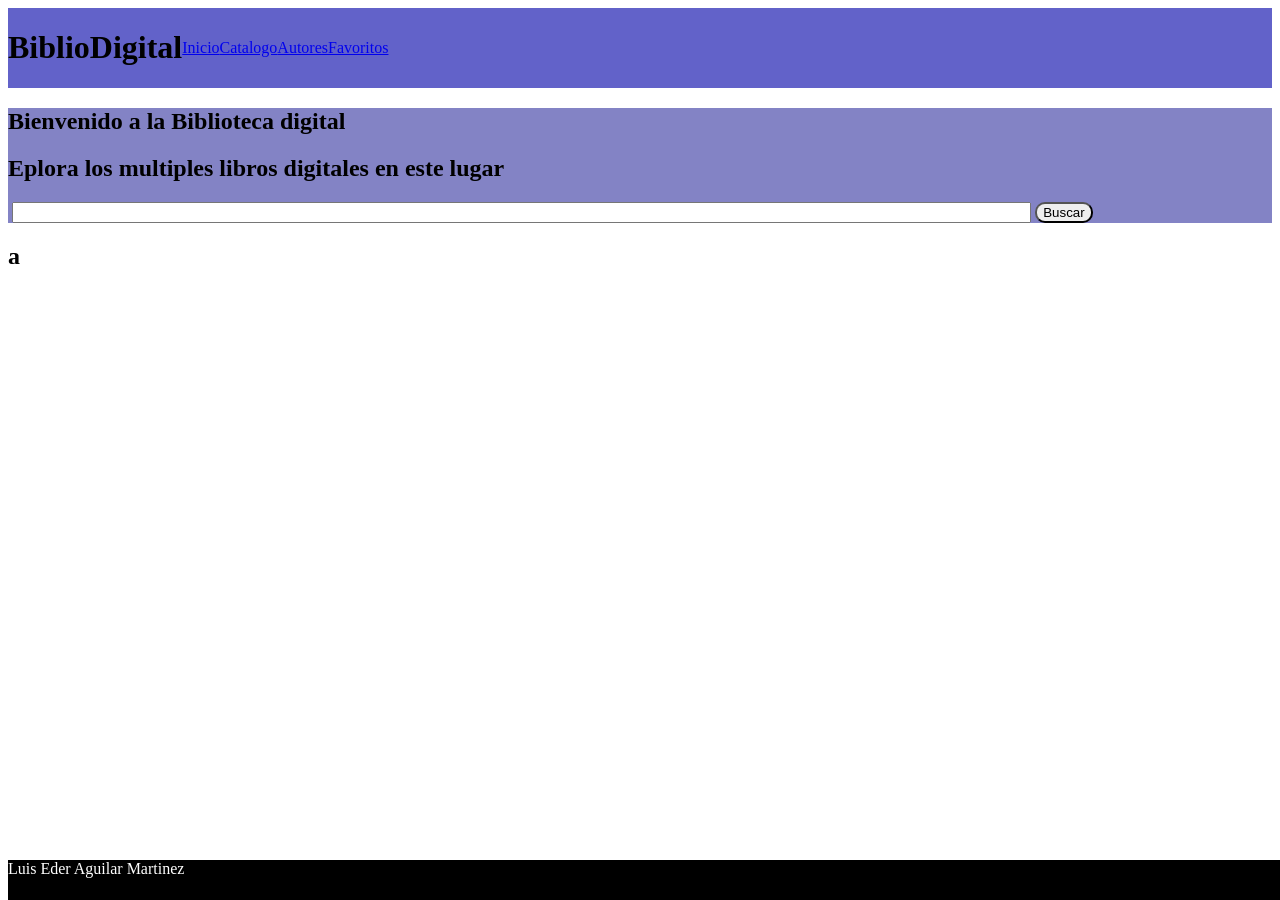
==== Index.html @ 71f8fc00 "Se creo la estructura y comence el index junto con su css" ====
<!doctype html>
<html lang="en">
  <head>
    <meta charset="UTF-8" />
    <meta name="viewport" content="width=device-width, initial-scale=1.0" />
    <title>BiblioDigital</title>
    <link rel="stylesheet" href="css/index.css" />
  </head>
  <body>
    <header>
      <h1>BiblioDigital</h1>
      <a href="Index.html">Inicio</a>
      <a href="paginas/catalogo.html">Catalogo</a>
      <a href="paginas/autores.html">Autores</a>
      <a href="paginas/favoritos.html">Favoritos</a>
    </header>
    <section class="seccion1">
      <h1>Bienvenido a la Biblioteca digital</h1>
      <h2>Eplora los multiples libros digitales en este lugar</h2>
      <search>
        <form role="search">
          <label>
            <img src="" alt="" />
            <input type="text" />
            <button>Buscar</button>
          </label>
        </form>
      </search>
    </section>
    <section class="seccion2">
      <h1>a</h1>
    </section>

    <footer class="footer">Luis Eder Aguilar Martinez</footer>
  </body>
</html>
---- css/index.css ----
header {
  background-color: rgb(98, 98, 201);
  width: 100%;
  display: flex;
  align-items: center;
}
a {
}

.seccion1 {
  background-color: rgb(131, 131, 197);
}

input {
  width: 80%;
}

button {
  border-radius: 10px;
}

footer {
  background-color: black;
  color: white;
  height: 40px;
  width: 100%;
  position: absolute;
  bottom: 0;
}
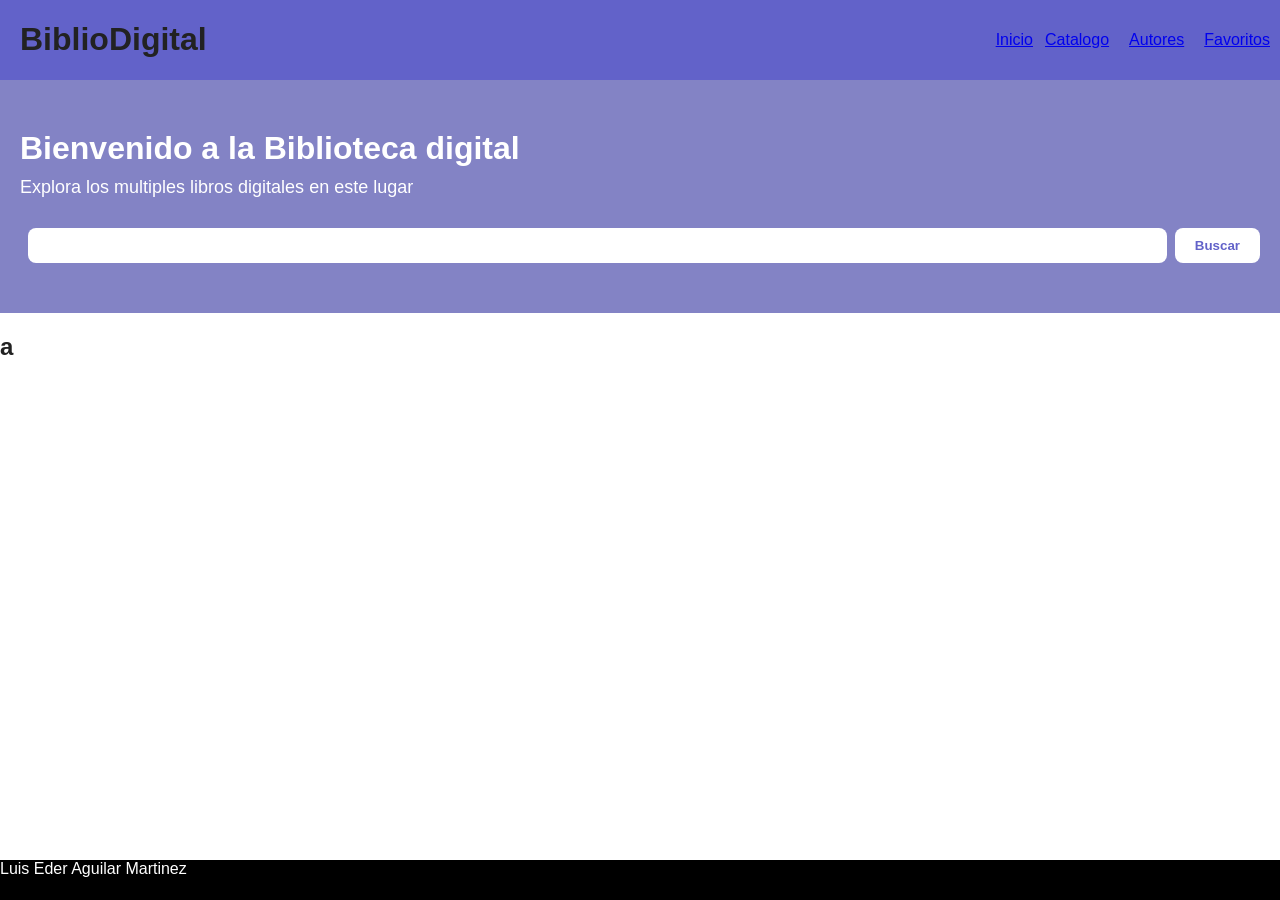
==== commit 2e5cfadd: "Se mejoro la vista de index con css" ====
--- a/Index.html
+++ b/Index.html
@@ -9,14 +9,14 @@
   <body>
     <header>
       <h1>BiblioDigital</h1>
-      <a href="Index.html">Inicio</a>
+      <a class="inicio" href="Index.html">Inicio</a>
       <a href="paginas/catalogo.html">Catalogo</a>
       <a href="paginas/autores.html">Autores</a>
       <a href="paginas/favoritos.html">Favoritos</a>
     </header>
     <section class="seccion1">
       <h1>Bienvenido a la Biblioteca digital</h1>
-      <h2>Eplora los multiples libros digitales en este lugar</h2>
+      <h2>Explora los multiples libros digitales en este lugar</h2>
       <search>
         <form role="search">
           <label>
--- a/css/index.css
+++ b/css/index.css
@@ -1,22 +1,85 @@
+* {
+  box-sizing: border-box;
+}
+
+body,
+html {
+  margin: 0;
+  padding: 0;
+  width: 100%;
+  height: 100%;
+  font-family: Arial, Helvetica, sans-serif;
+  color: #222;
+}
+body {
+  display: flex;
+  flex-direction: column;
+  min-height: 100vh;
+}
+
 header {
   background-color: rgb(98, 98, 201);
   width: 100%;
   display: flex;
+  justify-content: flex-end;
   align-items: center;
 }
+
+header h1 {
+  margin-left: 20px;
+}
+
+.inicio {
+  padding: 2px;
+  margin-left: auto;
+}
 a {
+  padding: 10px;
 }
 
 .seccion1 {
   background-color: rgb(131, 131, 197);
+  color: white;
+  text-align: justify;
+  padding: 50px 20px;
 }
 
-input {
-  width: 80%;
+.seccion1 h1 {
+  margin: 0 0 10px;
+  font-size: 32px;
 }
 
-button {
-  border-radius: 10px;
+.seccion1 h2 {
+  margin: 0 0 30px;
+  font-weight: normal;
+  font-size: 18px;
+}
+
+.seccion1 label {
+  display: flex;
+  justify-content: center;
+  gap: 8px;
+}
+
+.seccion1 input {
+  width: 100%;
+  padding: 10px;
+  border: none;
+  border-radius: 8px;
+}
+
+.seccion1 button {
+  padding: 10px 20px;
+  border: none;
+  border-radius: 8px;
+  background-color: white;
+  color: rgb(98, 98, 201);
+  font-weight: bold;
+  cursor: pointer;
+}
+
+.seccion1 button:hover {
+  background-color: #eee;
 }
 
 footer {
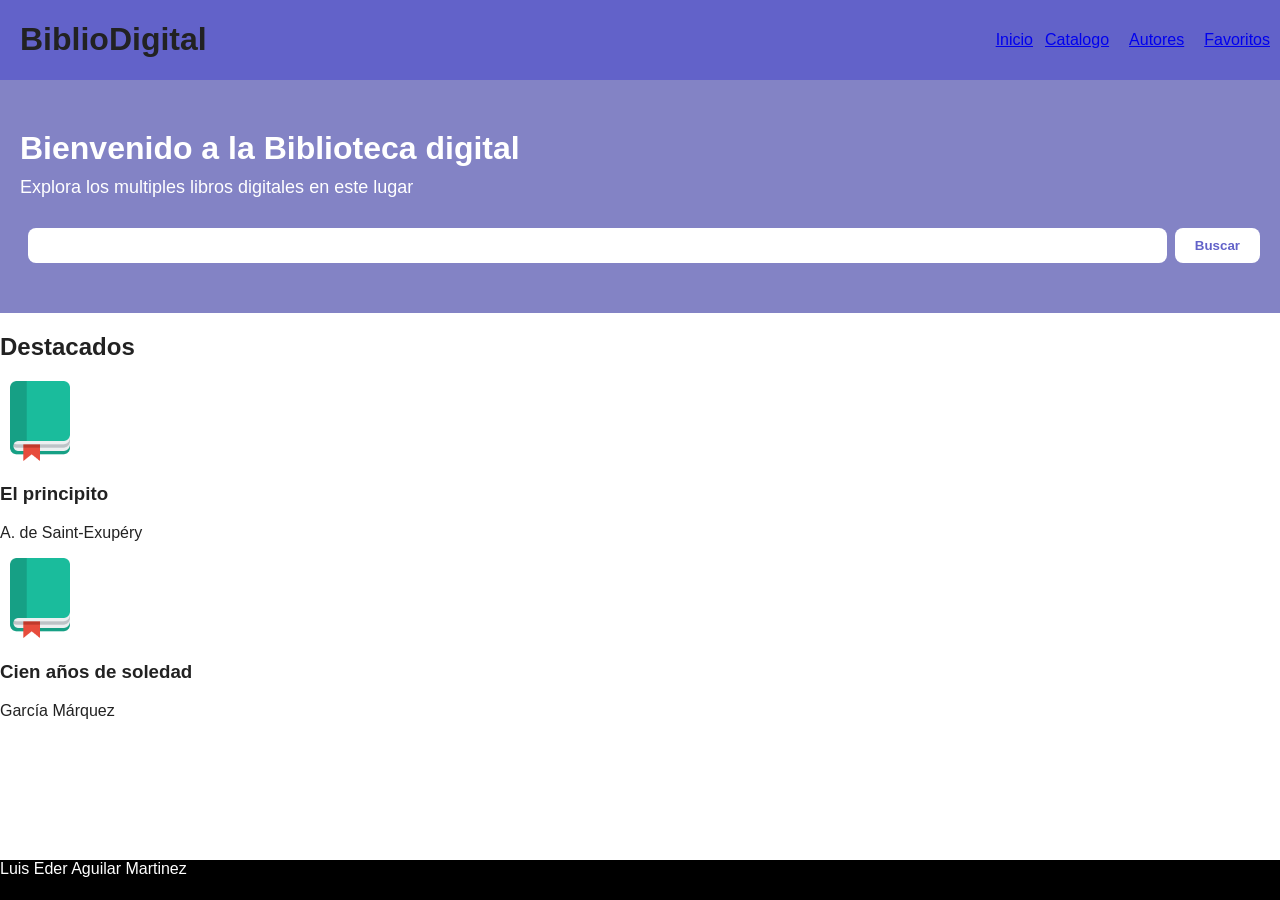
==== commit 7807c397: "en el index se hizo referencia visual de como quedaria la estructura y diseño" ====
--- a/Index.html
+++ b/Index.html
@@ -28,7 +28,21 @@
       </search>
     </section>
     <section class="seccion2">
-      <h1>a</h1>
+      <h1>Destacados</h1>
+
+      <div class="repisa">
+        <div class="libro">
+          <img src="/img/book.png" alt="Portada" width="80px" />
+          <h3>El principito</h3>
+          <p>A. de Saint-Exupéry</p>
+        </div>
+
+        <div class="libro">
+          <img src="/img/book.png" alt="Portada" width="80px" />
+          <h3>Cien años de soledad</h3>
+          <p>García Márquez</p>
+        </div>
+      </div>
     </section>
 
     <footer class="footer">Luis Eder Aguilar Martinez</footer>
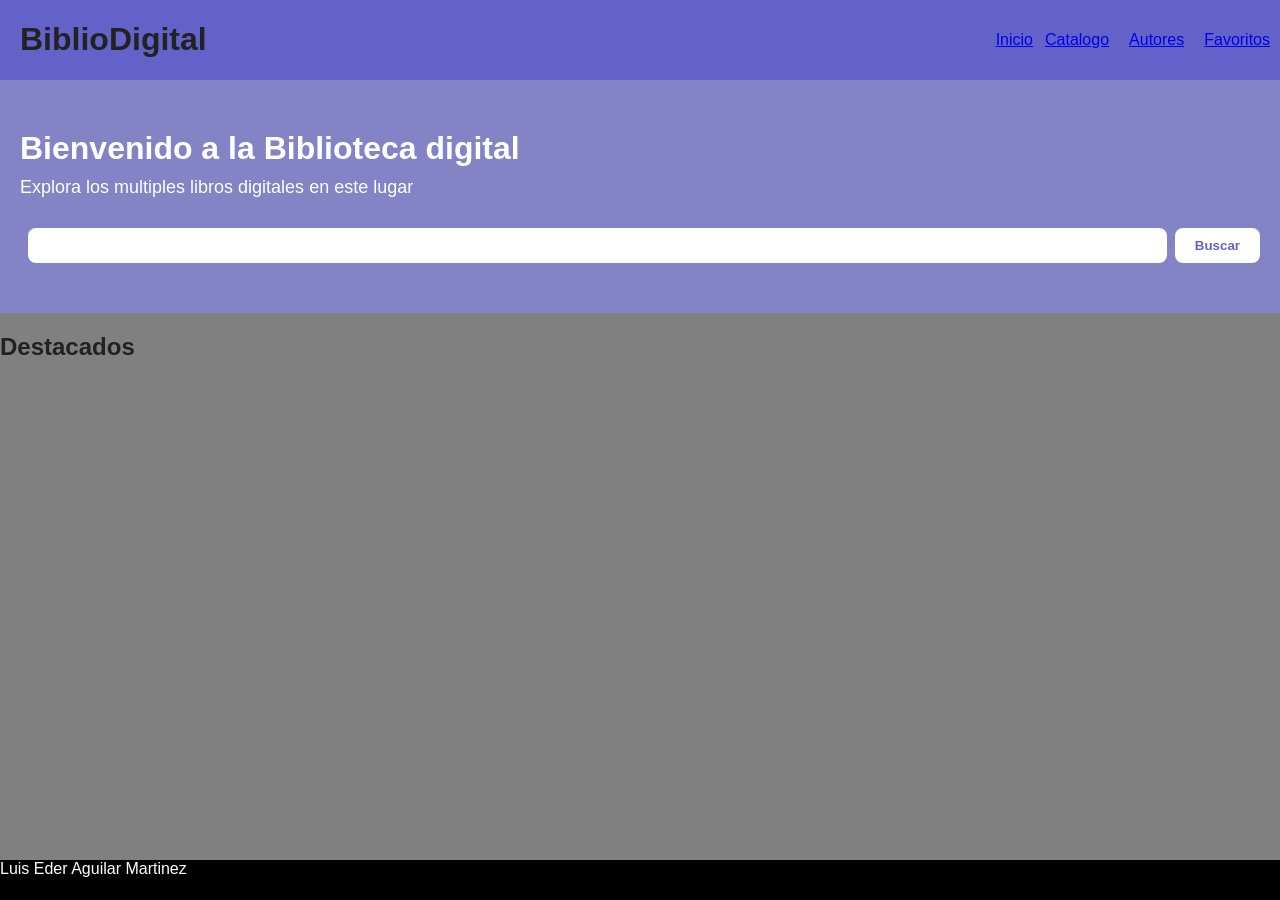
==== commit 5a759156: "error en el script para recuperar datos" ====
--- a/Index.html
+++ b/Index.html
@@ -31,17 +31,7 @@
       <h1>Destacados</h1>
 
       <div class="repisa">
-        <div class="libro">
-          <img src="/img/book.png" alt="Portada" width="80px" />
-          <h3>El principito</h3>
-          <p>A. de Saint-Exupéry</p>
-        </div>
-
-        <div class="libro">
-          <img src="/img/book.png" alt="Portada" width="80px" />
-          <h3>Cien años de soledad</h3>
-          <p>García Márquez</p>
-        </div>
+        <script src="/js/script.js"></script>
       </div>
     </section>
 
--- a/css/index.css
+++ b/css/index.css
@@ -82,6 +82,16 @@
   background-color: #eee;
 }
 
+.seccion2 {
+  background-color: gray;
+  height: 100%;
+}
+
+.repisa {
+  display: flex;
+  gap: 50px;
+}
+
 footer {
   background-color: black;
   color: white;
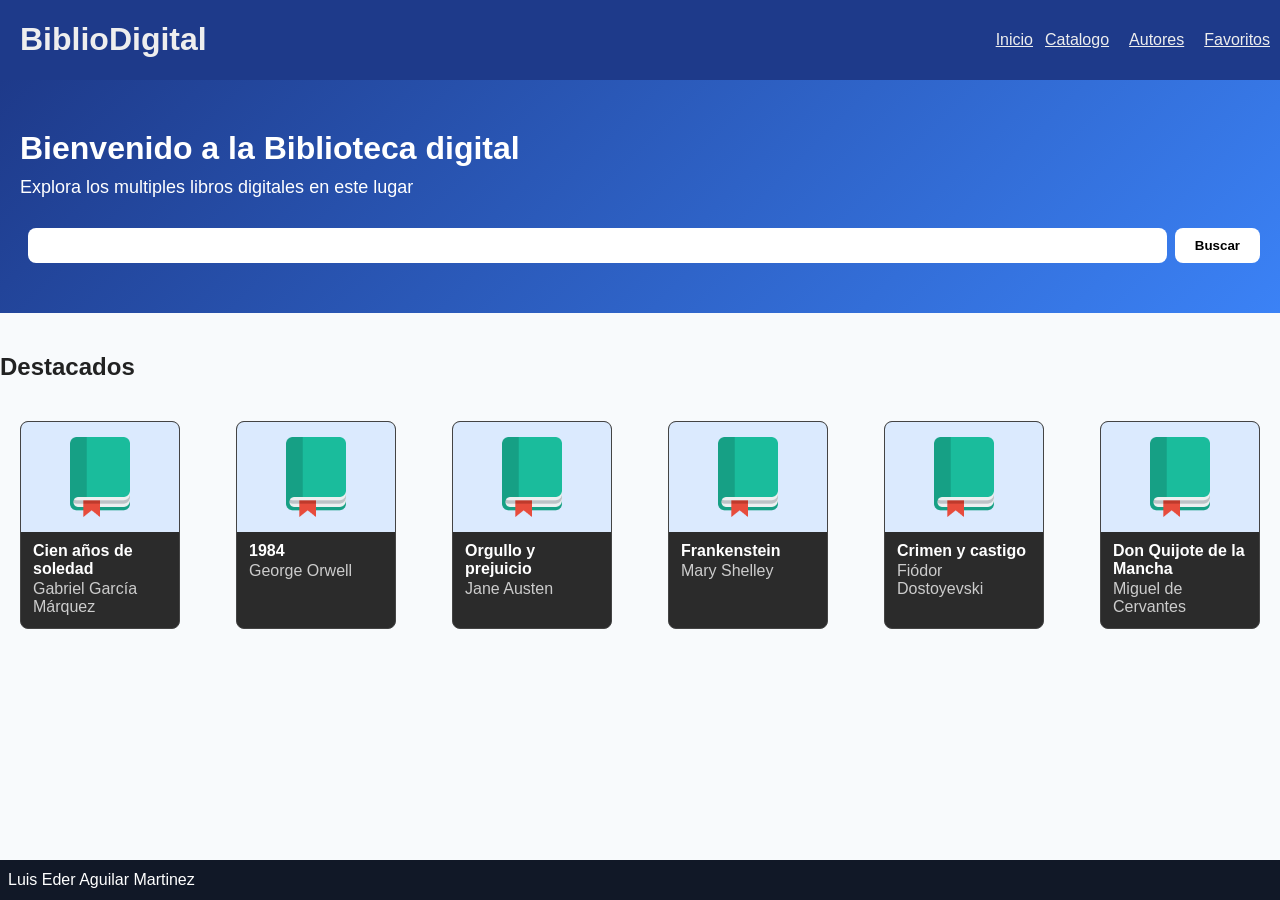
==== commit cf8ad4de: "cree la pagina autores, agregue una nueva img" ====
--- a/Index.html
+++ b/Index.html
@@ -1,5 +1,5 @@
 <!doctype html>
-<html lang="en">
+<html lang="es">
   <head>
     <meta charset="UTF-8" />
     <meta name="viewport" content="width=device-width, initial-scale=1.0" />
--- a/css/index.css
+++ b/css/index.css
@@ -12,13 +12,14 @@
   color: #222;
 }
 body {
+  background: #f8fafc;
   display: flex;
   flex-direction: column;
   min-height: 100vh;
 }
 
 header {
-  background-color: rgb(98, 98, 201);
+  background-color: #1e3a8a;
   width: 100%;
   display: flex;
   justify-content: flex-end;
@@ -27,18 +28,23 @@
 
 header h1 {
   margin-left: 20px;
+  color: #eee;
 }
 
 .inicio {
   padding: 2px;
   margin-left: auto;
 }
-a {
+header a {
   padding: 10px;
+  color: #eee;
+}
+header a:hover {
+  color: #f97316;
 }
 
 .seccion1 {
-  background-color: rgb(131, 131, 197);
+  background: linear-gradient(135deg, #1e3a8a, #3b82f6);
   color: white;
   text-align: justify;
   padding: 50px 20px;
@@ -72,8 +78,7 @@
   padding: 10px 20px;
   border: none;
   border-radius: 8px;
-  background-color: white;
-  color: rgb(98, 98, 201);
+  background: white;
   font-weight: bold;
   cursor: pointer;
 }
@@ -83,20 +88,49 @@
 }
 
 .seccion2 {
-  background-color: gray;
-  height: 100%;
+  background: #f8fafc;
+  padding: 20px 0;
 }
 
 .repisa {
+  display: grid;
+  grid-template-columns: repeat(auto-fit, minmax(180px, 1fr));
+  gap: 16px;
+}
+
+.repisa .libro {
+  background: #2b2b2b;
+  border: 1px solid #444;
+  border-radius: 8px;
+  overflow: hidden;
+  margin: 10%;
+}
+
+.libro .portada {
+  height: 110px;
+  background: #dbeafe;
   display: flex;
-  gap: 50px;
+  justify-content: center;
+  align-items: center;
+}
+.libro h3 {
+  color: white;
+  font-size: 16px;
+  margin: 10px 12px 2px;
+}
+
+.libro p {
+  color: #ccc;
+  margin: 0 12px 12px;
 }
 
 footer {
-  background-color: black;
+  background: #111827;
   color: white;
-  height: 40px;
+  min-height: 40px;
   width: 100%;
-  position: absolute;
-  bottom: 0;
+  display: flex;
+  align-items: center;
+  padding-left: 8px;
+  margin-top: auto;
 }
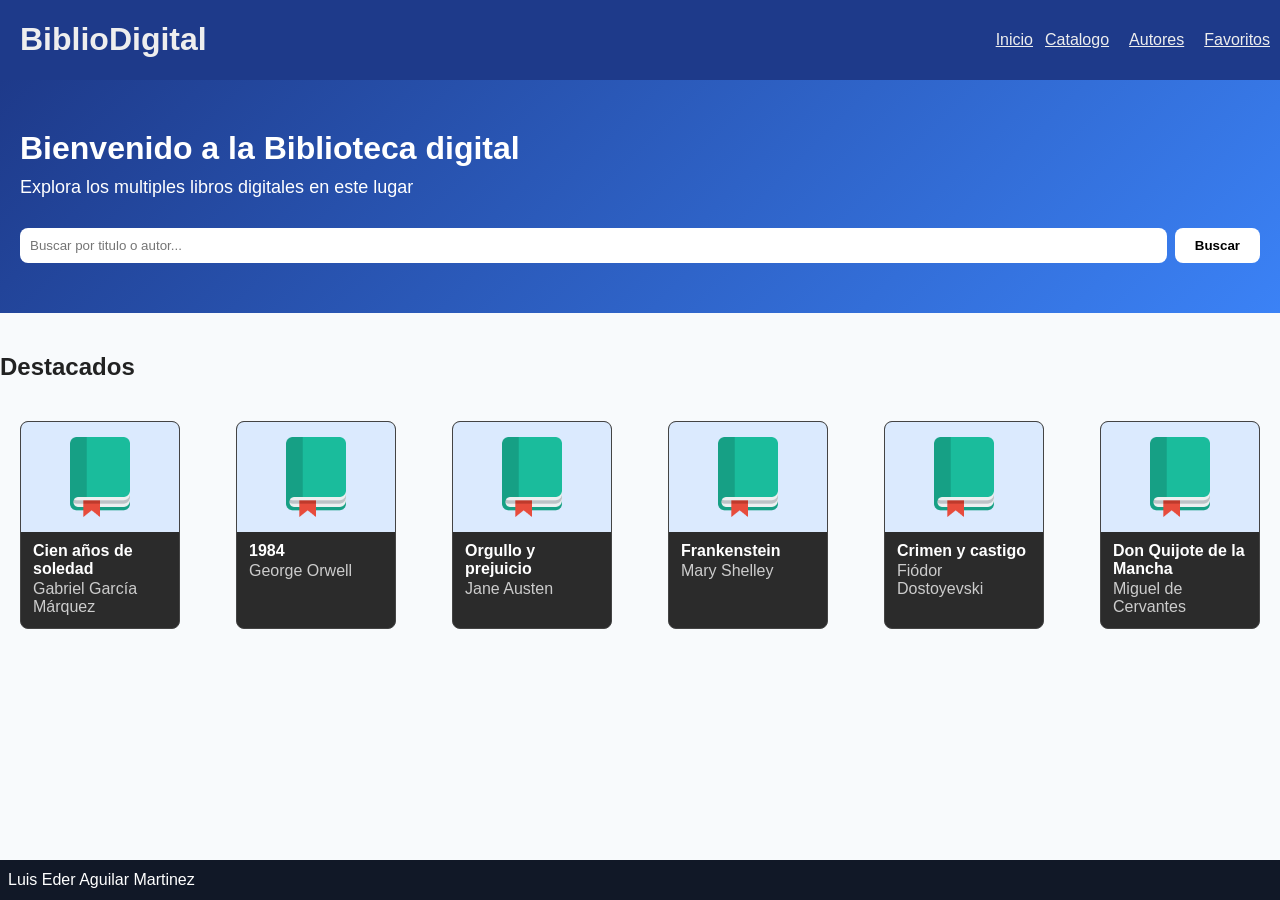
==== commit 2dcab186: "funcionalidad del buscador" ====
--- a/Index.html
+++ b/Index.html
@@ -20,8 +20,7 @@
       <search>
         <form role="search">
           <label>
-            <img src="" alt="" />
-            <input type="text" />
+            <input type="text" id="buscador" placeholder="Buscar por titulo o autor..." />
             <button>Buscar</button>
           </label>
         </form>
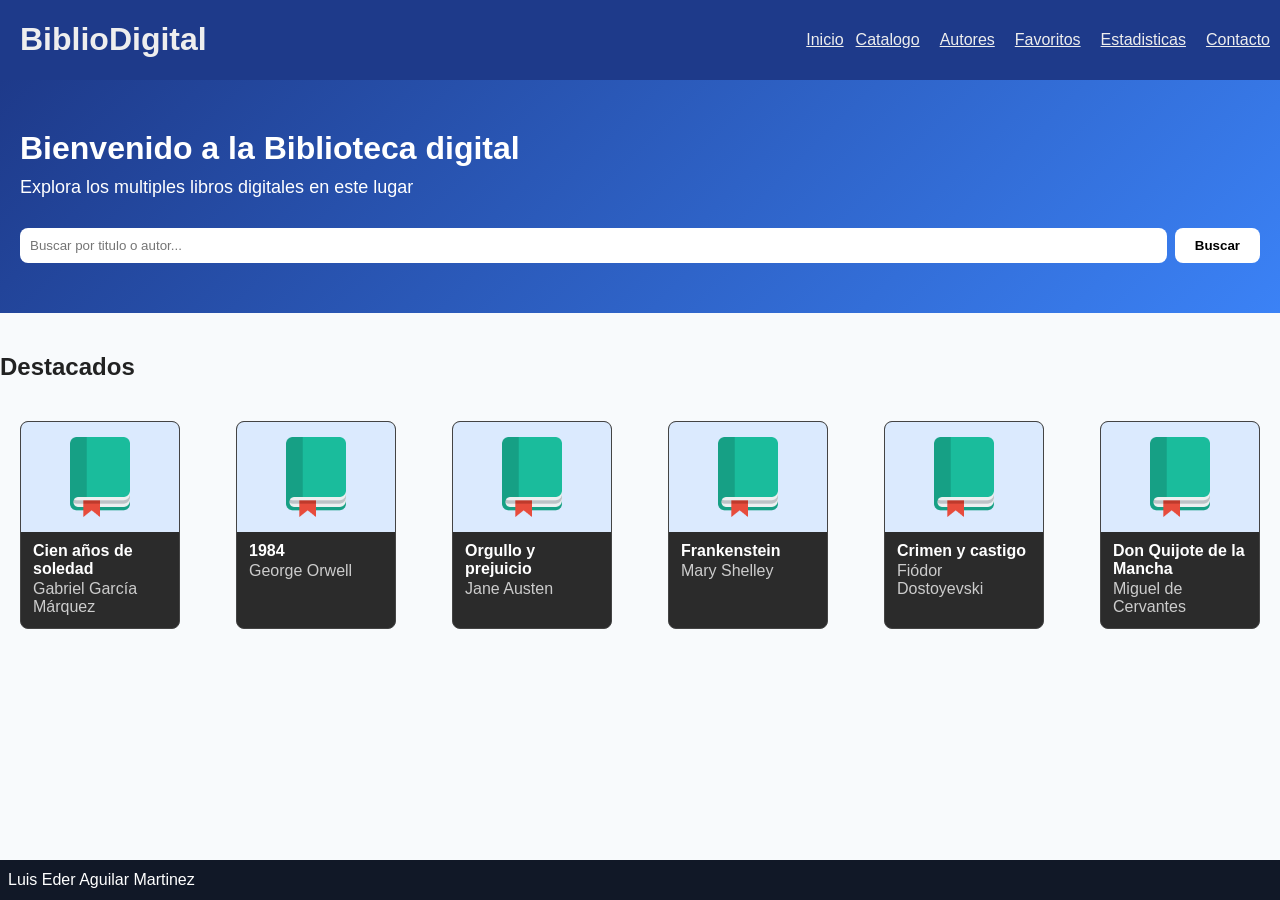
==== commit 1440c3a1: "agregue estadistica y contacto al header" ====
--- a/Index.html
+++ b/Index.html
@@ -13,6 +13,8 @@
       <a href="paginas/catalogo.html">Catalogo</a>
       <a href="paginas/autores.html">Autores</a>
       <a href="paginas/favoritos.html">Favoritos</a>
+      <a href="paginas/estadisticas.html">Estadisticas</a>
+      <a href="paginas/contacto.html">Contacto</a>
     </header>
     <section class="seccion1">
       <h1>Bienvenido a la Biblioteca digital</h1>
